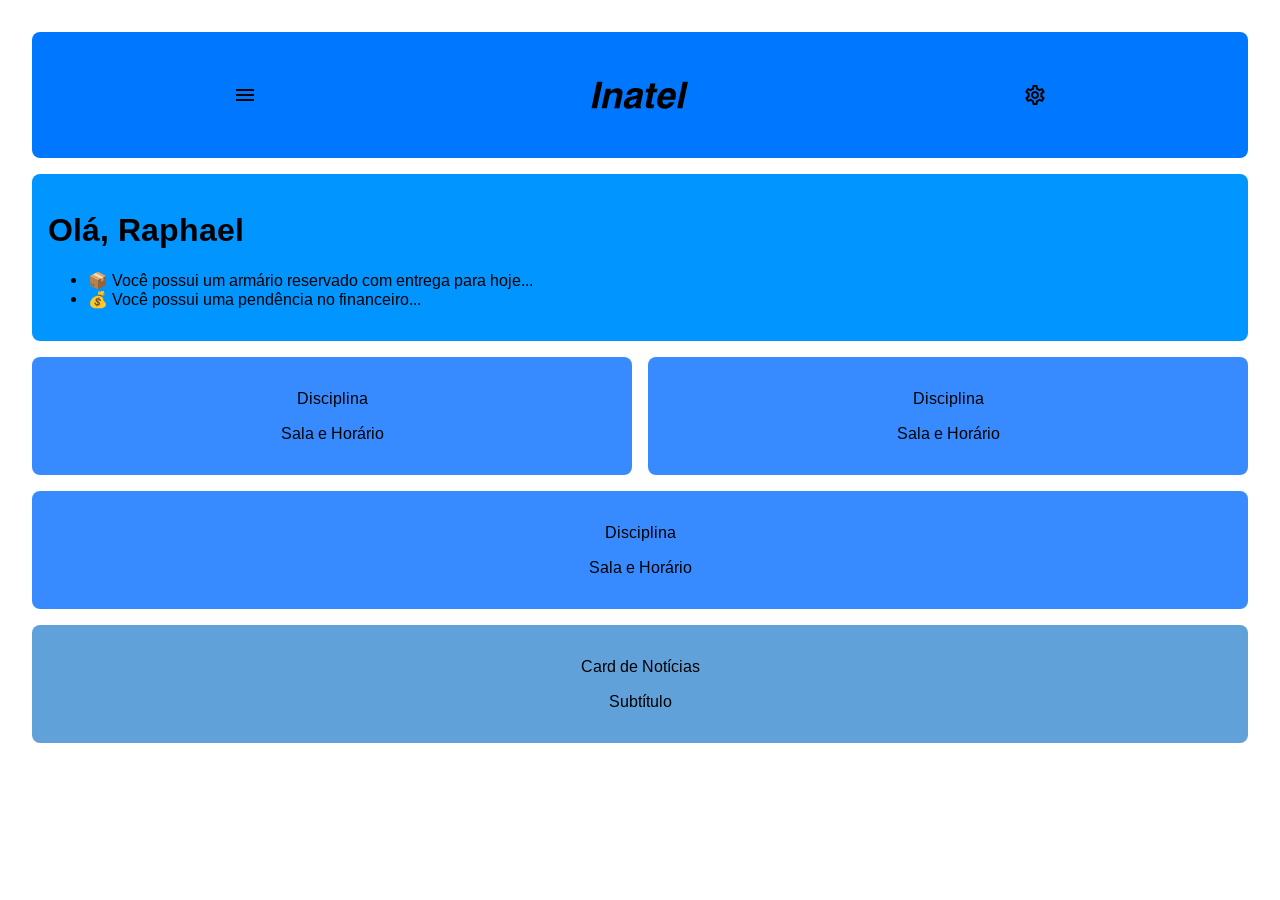
==== 03 - Cores, Tipografia e Ícones/index.html @ 6e8a829e "att" ====
<!DOCTYPE html>
<html lang="pt-BR">
<head>
    <meta charset="UTF-8">
    <meta name="viewport" content="width=device-width, initial-scale=1.0">
    <title>Dashboard App Inatel</title>
    <link rel="stylesheet" href="styles.css">
    <link href="https://fonts.googleapis.com/css2?family=Arimo&display=swap" rel="stylesheet">
    <link href="https://fonts.googleapis.com/icon?family=Material+Icons+Outlined" rel="stylesheet">
</head>
<body>
    <div class="container">
        <!-- Header -->
        <div class="header">
            <div id="menu-item" class="menu-item">
                <span class="material-icons-outlined">menu</span>
            </div>
            <div class="logo_inatel-item">
                <svg class="svg_logo_inatel" xmlns="http://www.w3.org/2000/svg" viewBox="100 150 390 116"><path class="path_logo" d="M127.455,156.988h21.287l-21.859,102.835H105.69L127.455,156.988L127.455,156.988z M225.618,208.048	l-10.941,51.775H194.51l9.726-45.911c0.286-1.168,0.477-2.312,0.62-3.456c0.143-1.144,0.214-2.145,0.214-3.027	c0-2.86-0.834-4.982-2.527-6.412c-1.668-1.407-4.147-2.122-7.461-2.122c-5.078,0-9.392,1.406-12.968,4.219 c-3.552,2.836-5.888,6.698-6.96,11.633l-9.559,45.076h-20.31l16.186-75.946h19.905l-2.002,9.559 c3.957-3.886,8.105-6.794,12.491-8.701c4.362-1.907,9.011-2.86,13.945-2.86c6.508,0,11.656,1.501,15.447,4.529 c3.79,3.027,5.697,7.151,5.697,12.372c0,1.239-0.096,2.55-0.286,3.933S226.143,205.855,225.618,208.048L225.618,208.048z	 M282.709,222.636c-3.29,1.455-7.318,2.646-12.038,3.6c-4.744,0.954-7.557,1.55-8.438,1.788c-3.218,0.978-5.674,2.526-7.414,4.648	c-1.716,2.122-2.574,4.672-2.574,7.652c0,2.074,0.739,3.719,2.24,4.887c1.478,1.168,3.552,1.74,6.222,1.74	c5.078,0,9.487-1.574,13.206-4.721s6.15-7.342,7.271-12.61L282.709,222.636L282.709,222.636z M306.333,202.613l-9.154,43.145	c-0.238,1.313-0.405,2.432-0.524,3.361s-0.167,1.717-0.167,2.385c0,1.168,0.167,2.098,0.548,2.789 c0.381,0.715,1.049,1.406,2.026,2.098l-0.763,3.432h-21.025c-0.048-0.285-0.143-0.643-0.286-1.119	c-0.381-1.813-0.572-3.076-0.572-3.768c0-0.428,0.048-1,0.119-1.715c0.072-0.74,0.167-1.574,0.31-2.551	c-3.218,3.861-7.032,6.793-11.49,8.818c-4.458,2.027-9.344,3.053-14.708,3.053c-5.721,0-10.274-1.455-13.659-4.338	c-3.361-2.885-5.054-6.771-5.054-11.658c0-9.51,2.574-16.876,7.724-22.097c5.125-5.197,13.206-8.629,24.171-10.25	c1.788-0.287,4.195-0.645,7.271-1.049c10.131-1.168,15.185-4.53,15.185-10.108c0-2.098-0.834-3.623-2.527-4.577	c-1.669-0.954-4.338-1.43-8.033-1.43c-4.195,0-7.581,0.93-10.131,2.813c-2.574,1.883-4.052,4.529-4.481,7.914h-19.166	c1.359-8.2,5.292-14.684,11.824-19.451c6.507-4.768,14.731-7.151,24.672-7.151c8.987,0,15.971,1.454,20.954,4.362	s7.484,6.984,7.484,12.205c0,0.834-0.047,1.668-0.143,2.503C306.642,201.063,306.5,201.874,306.333,202.613L306.333,202.613z	 M335.081,163.281h20.31l-4.338,20.595h12.634l-3.004,14.303h-12.776l-8.844,42.026c0,0.238-0.048,0.547-0.144,0.93	c-0.095,0.404-0.144,0.668-0.144,0.811c0,1.119,0.549,1.93,1.67,2.406c1.119,0.502,3.051,0.74,5.792,0.74h4.409l-3.289,15.303	c-1.168,0.049-2.717,0.096-4.672,0.145c-3.528,0.094-5.84,0.143-6.913,0.143c-6.508,0-11.18-0.883-14.017-2.646	c-2.837-1.787-4.267-4.672-4.267-8.678c0-1.119,0.118-2.455,0.357-4.051c0.214-1.574,0.596-3.6,1.12-6.08l8.701-41.048h-10.752	l3.004-14.303h10.895L335.081,163.281L335.081,163.281z M432.339,227.213H383.4c-0.167,1.025-0.311,2.026-0.405,3.004	s-0.144,1.835-0.144,2.574c0,4.1,0.978,7.199,2.956,9.297s4.911,3.146,8.772,3.146c3.266,0,6.031-0.668,8.344-1.979	c2.313-1.334,4.434-3.48,6.389-6.46h20.309c-3.576,7.962-8.914,14.208-16.018,18.761c-7.105,4.553-14.994,6.842-23.695,6.842	c-8.63,0-15.424-2.551-20.43-7.676c-5.006-5.127-7.508-12.016-7.508-20.692c0-6.197,1.096-12.609,3.289-19.236	c2.17-6.627,5.077-12.325,8.725-17.092c4.172-5.435,9.059-9.559,14.588-12.348c5.531-2.789,11.633-4.195,18.283-4.195	c8.939,0,15.924,2.36,20.955,7.104c5.029,4.72,7.531,11.275,7.531,19.666c0,2.193-0.213,4.696-0.666,7.534	C434.246,218.322,433.458,222.232,432.339,227.213L432.339,227.213z M414.46,213.912c0.143-1.119,0.262-2.098,0.334-2.955	c0.07-0.858,0.096-1.55,0.096-2.05c0-3.385-0.979-6.031-2.957-7.914s-4.768-2.813-8.344-2.813c-4.146,0-7.676,1.335-10.607,4.005	s-5.172,6.579-6.697,11.728H414.46L414.46,213.912z M461.826,156.988h20.311l-21.932,102.835h-20.262L461.826,156.988	L461.826,156.988z"></path></svg>            </div>
            <div class="settings-item">
                <span class="material-icons-outlined">settings</span>
            </div>
        </div>
    
        <!-- Mensagens -->
        <div class="mensagens">
            <h1>Olá, Raphael</h1>
            <ul class="lista-mensagens">
                <li class="mensagem-item">📦 Você possui um armário reservado com entrega para hoje...</li>
                <li class="mensagem-item">💰 Você possui uma pendência no financeiro...</li>
            </ul>
        </div>
        
    
        <!-- Aulas -->
        <div class="aulas">
            <div class="disciplina">
                <p>Disciplina</p>
                <p>Sala e Horário</p>
            </div>
            <div class="disciplina">
                <p>Disciplina</p>
                <p>Sala e Horário</p>
            </div>
            <div class="disciplina">
                <p>Disciplina</p>
                <p>Sala e Horário</p>
            </div>
        </div>
    
        <!-- Notícias -->
        <div class="noticias">
            <p>Card de Notícias</p>
            <p>Subtítulo</p>
        </div>
    </div>

    <!-- Tema Menu -->
    <div id="theme-menu" class="theme-menu">
        <button onclick="changeTheme('light')">Tema Claro</button>
        <button onclick="changeTheme('dark')">Tema Escuro</button>
    </div>

    <script src="script.js"></script>
</body>
</html>
---- 03 - Cores, Tipografia e Ícones/styles.css ----
:root {
    --primary-color: #0077ff;
    --secondary-color: #0095ff;
    --background-color: #ffffff;
    --text-color: #000000;
    --card-color: #388bff;
    --news-color: #60a1da;
}
[data-theme="light"] {
    --primary-color: #007CF0;
    --secondary-color: #009dff;
    --background-color: #ffffff;
    --text-color: #000000;
    --card-color: #0070F0;
    --news-color: #009dff;
    --svg-fill:#000000;
}
[data-theme="dark"] {
    --primary-color: #005FCC;
    --secondary-color: #0066aa;
    --background-color: #121212;
    --text-color: #ffffff;
    --card-color: #00489b;
    --news-color: #00548c;
    --svg-fill:#ffffff;
}

body {
    margin: 16px;
    font-family: 'Arimo', sans-serif;
    background-color: var(--background-color);
    color: var(--text-color);
}

.container {
    display: flex;
    flex-direction: column;
    gap: 16px;
    padding: 16px;
    margin: auto;
}

.header {
    background-color: var(--primary-color);
    padding: 16px;
    border-radius: 8px;
    color: var(--text-color);
    display: flex;
    justify-content: space-between;
    align-items: center;
}

.settings-item {
    display: flex;
    align-items: center;
    justify-content: center;
    padding: 16px;
    border-radius: 4px;
    text-align: center;
    font-size: 25px;
    flex: 1;
    margin: 16px;
}

.logo_inatel-item {
    display: flex;
    align-items: center;
    justify-content: center;
    padding: 16px;
    border-radius: 4px;
    text-align: center;
    font-size: 25px;
    flex: 1;
    margin: 16px;
}

.menu-item {
    display: flex;
    align-items: center;
    justify-content: center;
    padding: 16px;
    border-radius: 4px;
    text-align: center;
    font-size: 25px;
    flex: 1;
    margin: 16px;
}

.svg_logo_inatel {
    width: 100px;
    height: auto;
    fill: var(--svg-fill);
}

.mensagens {
    background-color: var(--secondary-color);
    padding: 16px;
    border-radius: 8px;
    color: var(--text-color);
}

.lista-mensagens {
    max-height: 150px; /* Limite para evitar rolagem excessiva */
    overflow-y: auto;
}

.mensagem-item {
    padding: px 0;
}

.aulas {
    display: flex;
    flex-wrap: wrap;
    gap: 16px;
}

.disciplina {
    background-color: var(--card-color);
    padding: 16px;
    border-radius: 8px;
    color: var(--text-color);
    flex: 1 1 calc(33.33% - 16px);
    text-align: center;
}

.noticias {
    background-color: var(--news-color);
    padding: 16px;
    border-radius: 8px;
    color: var(--text-color);
    text-align: center;
}

.theme-menu {
    position: fixed;
    top: 20px;
    right: 20px;
    background-color: var(--secondary-color);
    padding: 10px;
    border-radius: 8px;
    box-shadow: 0 0 10px rgba(0, 0, 0, 0.2);
    z-index: 9999;
    display: none;
}

.theme-menu.show {
    display: block;
}

.theme-menu button {
    padding: 10px;
    margin: 10px;
    border: none;
    border-radius: 8px;
    cursor: pointer;
    color: var(--text-color);
    background-color: var(--card-color);
}

.theme-menu button:hover {
    background-color: var(--primary-color);
}

@media (max-width: 768px) {
    .aulas {
        flex-direction: column;
    }

    .disciplina {
        flex: 1 1 100%;
    }
}
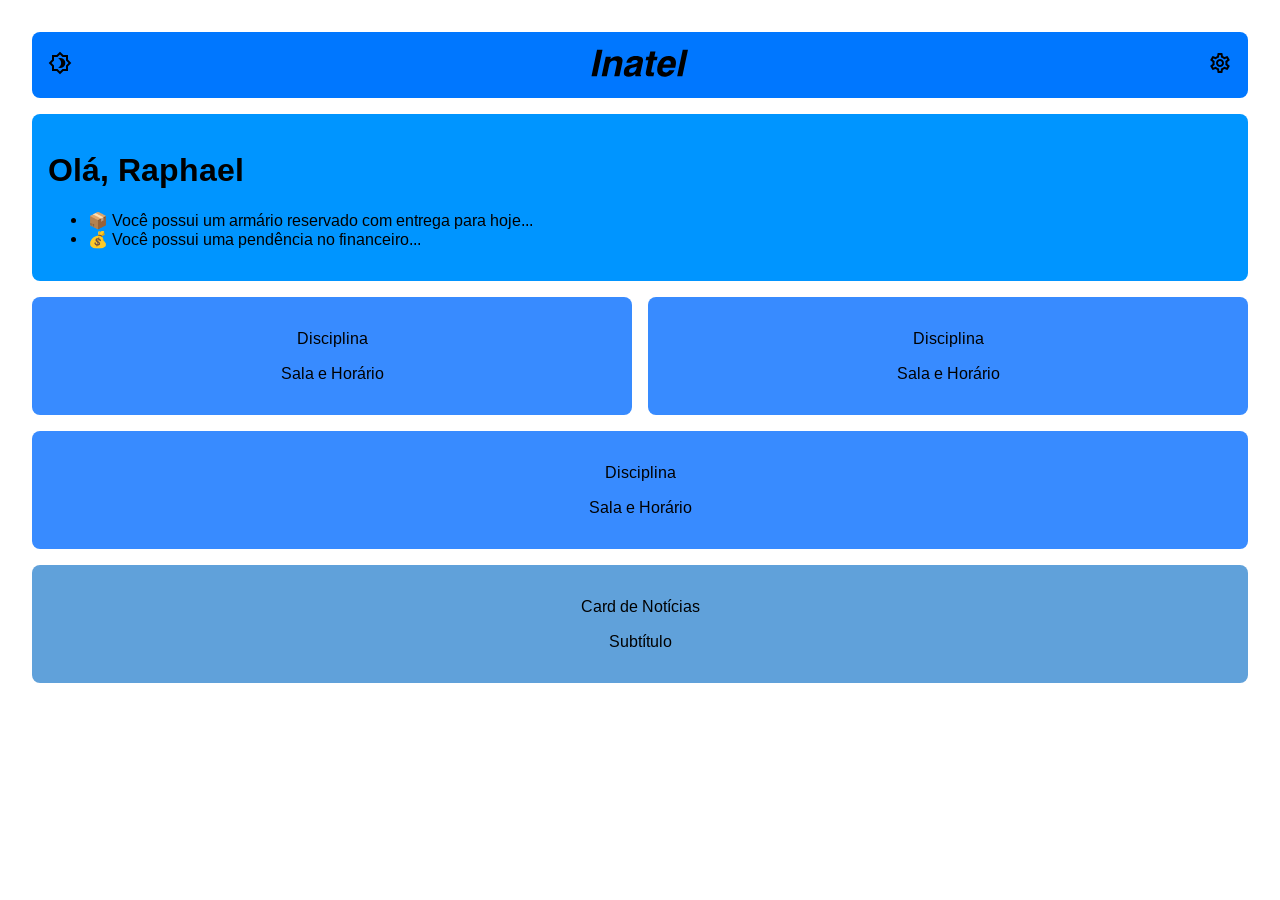
==== commit 8a1e6a95: "att" ====
--- a/03 - Cores, Tipografia e Ícones/index.html
+++ b/03 - Cores, Tipografia e Ícones/index.html
@@ -7,14 +7,12 @@
     <link rel="stylesheet" href="styles.css">
     <link href="https://fonts.googleapis.com/css2?family=Arimo&display=swap" rel="stylesheet">
     <link href="https://fonts.googleapis.com/icon?family=Material+Icons+Outlined" rel="stylesheet">
-</head>
-<body>
+    <link rel="stylesheet" href="https://fonts.googleapis.com/css2?family=Material+Symbols+Outlined:opsz,wght,FILL,GRAD@24,400,0,0&icon_names=brightness_4" /><body>
     <div class="container">
         <!-- Header -->
         <div class="header">
-            <div id="menu-item" class="menu-item">
-                <span class="material-icons-outlined">menu</span>
-            </div>
+            <div id="menu-Brightness -item" class="menu-item">
+                <span class="material-symbols-outlined">brightness_4</span>            </div>
             <div class="logo_inatel-item">
                 <svg class="svg_logo_inatel" xmlns="http://www.w3.org/2000/svg" viewBox="100 150 390 116"><path class="path_logo" d="M127.455,156.988h21.287l-21.859,102.835H105.69L127.455,156.988L127.455,156.988z M225.618,208.048	l-10.941,51.775H194.51l9.726-45.911c0.286-1.168,0.477-2.312,0.62-3.456c0.143-1.144,0.214-2.145,0.214-3.027	c0-2.86-0.834-4.982-2.527-6.412c-1.668-1.407-4.147-2.122-7.461-2.122c-5.078,0-9.392,1.406-12.968,4.219 c-3.552,2.836-5.888,6.698-6.96,11.633l-9.559,45.076h-20.31l16.186-75.946h19.905l-2.002,9.559 c3.957-3.886,8.105-6.794,12.491-8.701c4.362-1.907,9.011-2.86,13.945-2.86c6.508,0,11.656,1.501,15.447,4.529 c3.79,3.027,5.697,7.151,5.697,12.372c0,1.239-0.096,2.55-0.286,3.933S226.143,205.855,225.618,208.048L225.618,208.048z	 M282.709,222.636c-3.29,1.455-7.318,2.646-12.038,3.6c-4.744,0.954-7.557,1.55-8.438,1.788c-3.218,0.978-5.674,2.526-7.414,4.648	c-1.716,2.122-2.574,4.672-2.574,7.652c0,2.074,0.739,3.719,2.24,4.887c1.478,1.168,3.552,1.74,6.222,1.74	c5.078,0,9.487-1.574,13.206-4.721s6.15-7.342,7.271-12.61L282.709,222.636L282.709,222.636z M306.333,202.613l-9.154,43.145	c-0.238,1.313-0.405,2.432-0.524,3.361s-0.167,1.717-0.167,2.385c0,1.168,0.167,2.098,0.548,2.789 c0.381,0.715,1.049,1.406,2.026,2.098l-0.763,3.432h-21.025c-0.048-0.285-0.143-0.643-0.286-1.119	c-0.381-1.813-0.572-3.076-0.572-3.768c0-0.428,0.048-1,0.119-1.715c0.072-0.74,0.167-1.574,0.31-2.551	c-3.218,3.861-7.032,6.793-11.49,8.818c-4.458,2.027-9.344,3.053-14.708,3.053c-5.721,0-10.274-1.455-13.659-4.338	c-3.361-2.885-5.054-6.771-5.054-11.658c0-9.51,2.574-16.876,7.724-22.097c5.125-5.197,13.206-8.629,24.171-10.25	c1.788-0.287,4.195-0.645,7.271-1.049c10.131-1.168,15.185-4.53,15.185-10.108c0-2.098-0.834-3.623-2.527-4.577	c-1.669-0.954-4.338-1.43-8.033-1.43c-4.195,0-7.581,0.93-10.131,2.813c-2.574,1.883-4.052,4.529-4.481,7.914h-19.166	c1.359-8.2,5.292-14.684,11.824-19.451c6.507-4.768,14.731-7.151,24.672-7.151c8.987,0,15.971,1.454,20.954,4.362	s7.484,6.984,7.484,12.205c0,0.834-0.047,1.668-0.143,2.503C306.642,201.063,306.5,201.874,306.333,202.613L306.333,202.613z	 M335.081,163.281h20.31l-4.338,20.595h12.634l-3.004,14.303h-12.776l-8.844,42.026c0,0.238-0.048,0.547-0.144,0.93	c-0.095,0.404-0.144,0.668-0.144,0.811c0,1.119,0.549,1.93,1.67,2.406c1.119,0.502,3.051,0.74,5.792,0.74h4.409l-3.289,15.303	c-1.168,0.049-2.717,0.096-4.672,0.145c-3.528,0.094-5.84,0.143-6.913,0.143c-6.508,0-11.18-0.883-14.017-2.646	c-2.837-1.787-4.267-4.672-4.267-8.678c0-1.119,0.118-2.455,0.357-4.051c0.214-1.574,0.596-3.6,1.12-6.08l8.701-41.048h-10.752	l3.004-14.303h10.895L335.081,163.281L335.081,163.281z M432.339,227.213H383.4c-0.167,1.025-0.311,2.026-0.405,3.004	s-0.144,1.835-0.144,2.574c0,4.1,0.978,7.199,2.956,9.297s4.911,3.146,8.772,3.146c3.266,0,6.031-0.668,8.344-1.979	c2.313-1.334,4.434-3.48,6.389-6.46h20.309c-3.576,7.962-8.914,14.208-16.018,18.761c-7.105,4.553-14.994,6.842-23.695,6.842	c-8.63,0-15.424-2.551-20.43-7.676c-5.006-5.127-7.508-12.016-7.508-20.692c0-6.197,1.096-12.609,3.289-19.236	c2.17-6.627,5.077-12.325,8.725-17.092c4.172-5.435,9.059-9.559,14.588-12.348c5.531-2.789,11.633-4.195,18.283-4.195	c8.939,0,15.924,2.36,20.955,7.104c5.029,4.72,7.531,11.275,7.531,19.666c0,2.193-0.213,4.696-0.666,7.534	C434.246,218.322,433.458,222.232,432.339,227.213L432.339,227.213z M414.46,213.912c0.143-1.119,0.262-2.098,0.334-2.955	c0.07-0.858,0.096-1.55,0.096-2.05c0-3.385-0.979-6.031-2.957-7.914s-4.768-2.813-8.344-2.813c-4.146,0-7.676,1.335-10.607,4.005	s-5.172,6.579-6.697,11.728H414.46L414.46,213.912z M461.826,156.988h20.311l-21.932,102.835h-20.262L461.826,156.988	L461.826,156.988z"></path></svg>            </div>
             <div class="settings-item">
--- a/03 - Cores, Tipografia e Ícones/styles.css
+++ b/03 - Cores, Tipografia e Ícones/styles.css
@@ -48,42 +48,6 @@
     display: flex;
     justify-content: space-between;
     align-items: center;
-}
-
-.settings-item {
-    display: flex;
-    align-items: center;
-    justify-content: center;
-    padding: 16px;
-    border-radius: 4px;
-    text-align: center;
-    font-size: 25px;
-    flex: 1;
-    margin: 16px;
-}
-
-.logo_inatel-item {
-    display: flex;
-    align-items: center;
-    justify-content: center;
-    padding: 16px;
-    border-radius: 4px;
-    text-align: center;
-    font-size: 25px;
-    flex: 1;
-    margin: 16px;
-}
-
-.menu-item {
-    display: flex;
-    align-items: center;
-    justify-content: center;
-    padding: 16px;
-    border-radius: 4px;
-    text-align: center;
-    font-size: 25px;
-    flex: 1;
-    margin: 16px;
 }
 
 .svg_logo_inatel {
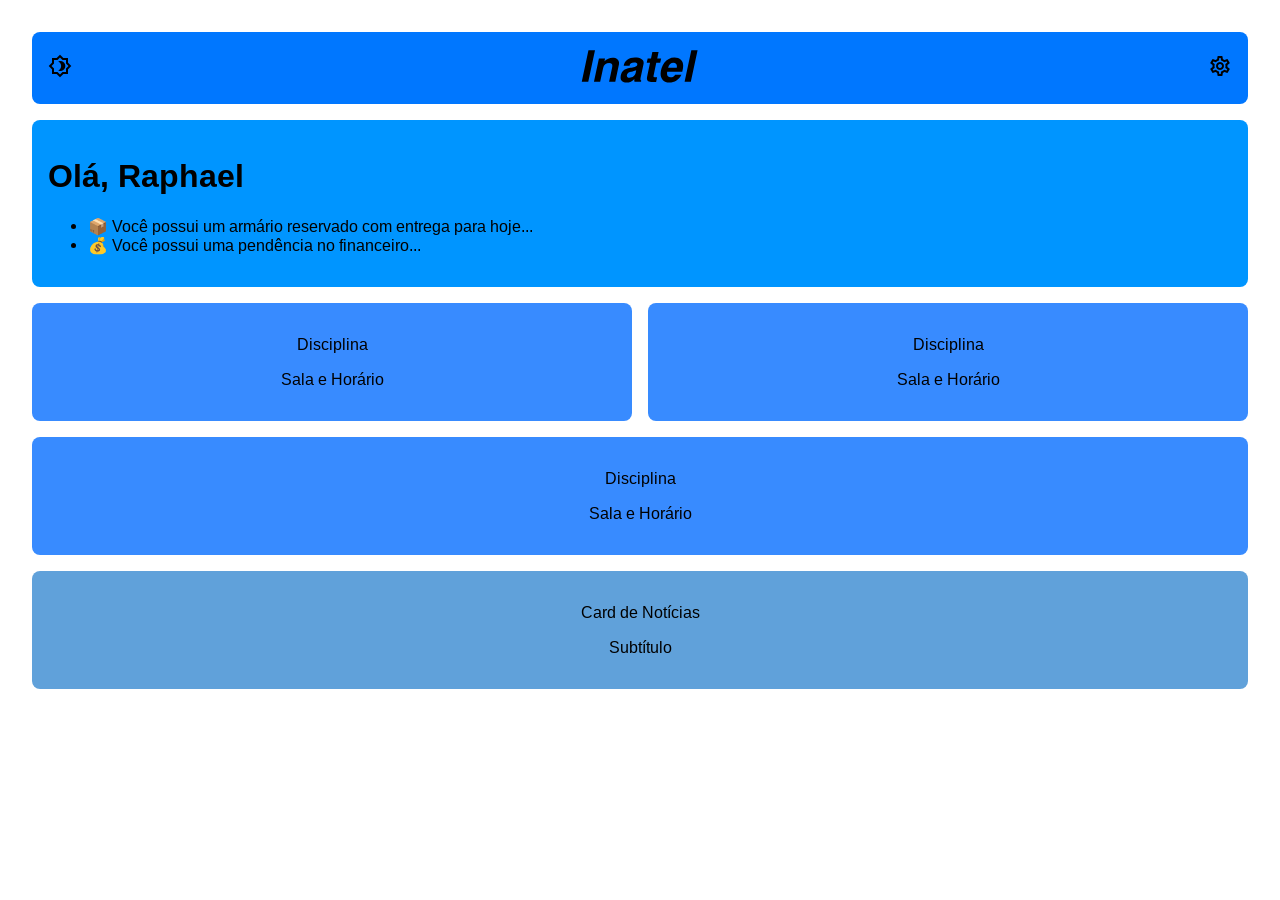
==== commit e6a9be97: "att" ====
--- a/03 - Cores, Tipografia e Ícones/index.html
+++ b/03 - Cores, Tipografia e Ícones/index.html
@@ -11,7 +11,7 @@
     <div class="container">
         <!-- Header -->
         <div class="header">
-            <div id="menu-Brightness -item" class="menu-item">
+            <div id="menu-Brightness-item" class="menu-item">
                 <span class="material-symbols-outlined">brightness_4</span>            </div>
             <div class="logo_inatel-item">
                 <svg class="svg_logo_inatel" xmlns="http://www.w3.org/2000/svg" viewBox="100 150 390 116"><path class="path_logo" d="M127.455,156.988h21.287l-21.859,102.835H105.69L127.455,156.988L127.455,156.988z M225.618,208.048	l-10.941,51.775H194.51l9.726-45.911c0.286-1.168,0.477-2.312,0.62-3.456c0.143-1.144,0.214-2.145,0.214-3.027	c0-2.86-0.834-4.982-2.527-6.412c-1.668-1.407-4.147-2.122-7.461-2.122c-5.078,0-9.392,1.406-12.968,4.219 c-3.552,2.836-5.888,6.698-6.96,11.633l-9.559,45.076h-20.31l16.186-75.946h19.905l-2.002,9.559 c3.957-3.886,8.105-6.794,12.491-8.701c4.362-1.907,9.011-2.86,13.945-2.86c6.508,0,11.656,1.501,15.447,4.529 c3.79,3.027,5.697,7.151,5.697,12.372c0,1.239-0.096,2.55-0.286,3.933S226.143,205.855,225.618,208.048L225.618,208.048z	 M282.709,222.636c-3.29,1.455-7.318,2.646-12.038,3.6c-4.744,0.954-7.557,1.55-8.438,1.788c-3.218,0.978-5.674,2.526-7.414,4.648	c-1.716,2.122-2.574,4.672-2.574,7.652c0,2.074,0.739,3.719,2.24,4.887c1.478,1.168,3.552,1.74,6.222,1.74	c5.078,0,9.487-1.574,13.206-4.721s6.15-7.342,7.271-12.61L282.709,222.636L282.709,222.636z M306.333,202.613l-9.154,43.145	c-0.238,1.313-0.405,2.432-0.524,3.361s-0.167,1.717-0.167,2.385c0,1.168,0.167,2.098,0.548,2.789 c0.381,0.715,1.049,1.406,2.026,2.098l-0.763,3.432h-21.025c-0.048-0.285-0.143-0.643-0.286-1.119	c-0.381-1.813-0.572-3.076-0.572-3.768c0-0.428,0.048-1,0.119-1.715c0.072-0.74,0.167-1.574,0.31-2.551	c-3.218,3.861-7.032,6.793-11.49,8.818c-4.458,2.027-9.344,3.053-14.708,3.053c-5.721,0-10.274-1.455-13.659-4.338	c-3.361-2.885-5.054-6.771-5.054-11.658c0-9.51,2.574-16.876,7.724-22.097c5.125-5.197,13.206-8.629,24.171-10.25	c1.788-0.287,4.195-0.645,7.271-1.049c10.131-1.168,15.185-4.53,15.185-10.108c0-2.098-0.834-3.623-2.527-4.577	c-1.669-0.954-4.338-1.43-8.033-1.43c-4.195,0-7.581,0.93-10.131,2.813c-2.574,1.883-4.052,4.529-4.481,7.914h-19.166	c1.359-8.2,5.292-14.684,11.824-19.451c6.507-4.768,14.731-7.151,24.672-7.151c8.987,0,15.971,1.454,20.954,4.362	s7.484,6.984,7.484,12.205c0,0.834-0.047,1.668-0.143,2.503C306.642,201.063,306.5,201.874,306.333,202.613L306.333,202.613z	 M335.081,163.281h20.31l-4.338,20.595h12.634l-3.004,14.303h-12.776l-8.844,42.026c0,0.238-0.048,0.547-0.144,0.93	c-0.095,0.404-0.144,0.668-0.144,0.811c0,1.119,0.549,1.93,1.67,2.406c1.119,0.502,3.051,0.74,5.792,0.74h4.409l-3.289,15.303	c-1.168,0.049-2.717,0.096-4.672,0.145c-3.528,0.094-5.84,0.143-6.913,0.143c-6.508,0-11.18-0.883-14.017-2.646	c-2.837-1.787-4.267-4.672-4.267-8.678c0-1.119,0.118-2.455,0.357-4.051c0.214-1.574,0.596-3.6,1.12-6.08l8.701-41.048h-10.752	l3.004-14.303h10.895L335.081,163.281L335.081,163.281z M432.339,227.213H383.4c-0.167,1.025-0.311,2.026-0.405,3.004	s-0.144,1.835-0.144,2.574c0,4.1,0.978,7.199,2.956,9.297s4.911,3.146,8.772,3.146c3.266,0,6.031-0.668,8.344-1.979	c2.313-1.334,4.434-3.48,6.389-6.46h20.309c-3.576,7.962-8.914,14.208-16.018,18.761c-7.105,4.553-14.994,6.842-23.695,6.842	c-8.63,0-15.424-2.551-20.43-7.676c-5.006-5.127-7.508-12.016-7.508-20.692c0-6.197,1.096-12.609,3.289-19.236	c2.17-6.627,5.077-12.325,8.725-17.092c4.172-5.435,9.059-9.559,14.588-12.348c5.531-2.789,11.633-4.195,18.283-4.195	c8.939,0,15.924,2.36,20.955,7.104c5.029,4.72,7.531,11.275,7.531,19.666c0,2.193-0.213,4.696-0.666,7.534	C434.246,218.322,433.458,222.232,432.339,227.213L432.339,227.213z M414.46,213.912c0.143-1.119,0.262-2.098,0.334-2.955	c0.07-0.858,0.096-1.55,0.096-2.05c0-3.385-0.979-6.031-2.957-7.914s-4.768-2.813-8.344-2.813c-4.146,0-7.676,1.335-10.607,4.005	s-5.172,6.579-6.697,11.728H414.46L414.46,213.912z M461.826,156.988h20.311l-21.932,102.835h-20.262L461.826,156.988	L461.826,156.988z"></path></svg>            </div>
--- a/03 - Cores, Tipografia e Ícones/styles.css
+++ b/03 - Cores, Tipografia e Ícones/styles.css
@@ -50,8 +50,9 @@
     align-items: center;
 }
 
+
 .svg_logo_inatel {
-    width: 100px;
+    width: 120px;
     height: auto;
     fill: var(--svg-fill);
 }
